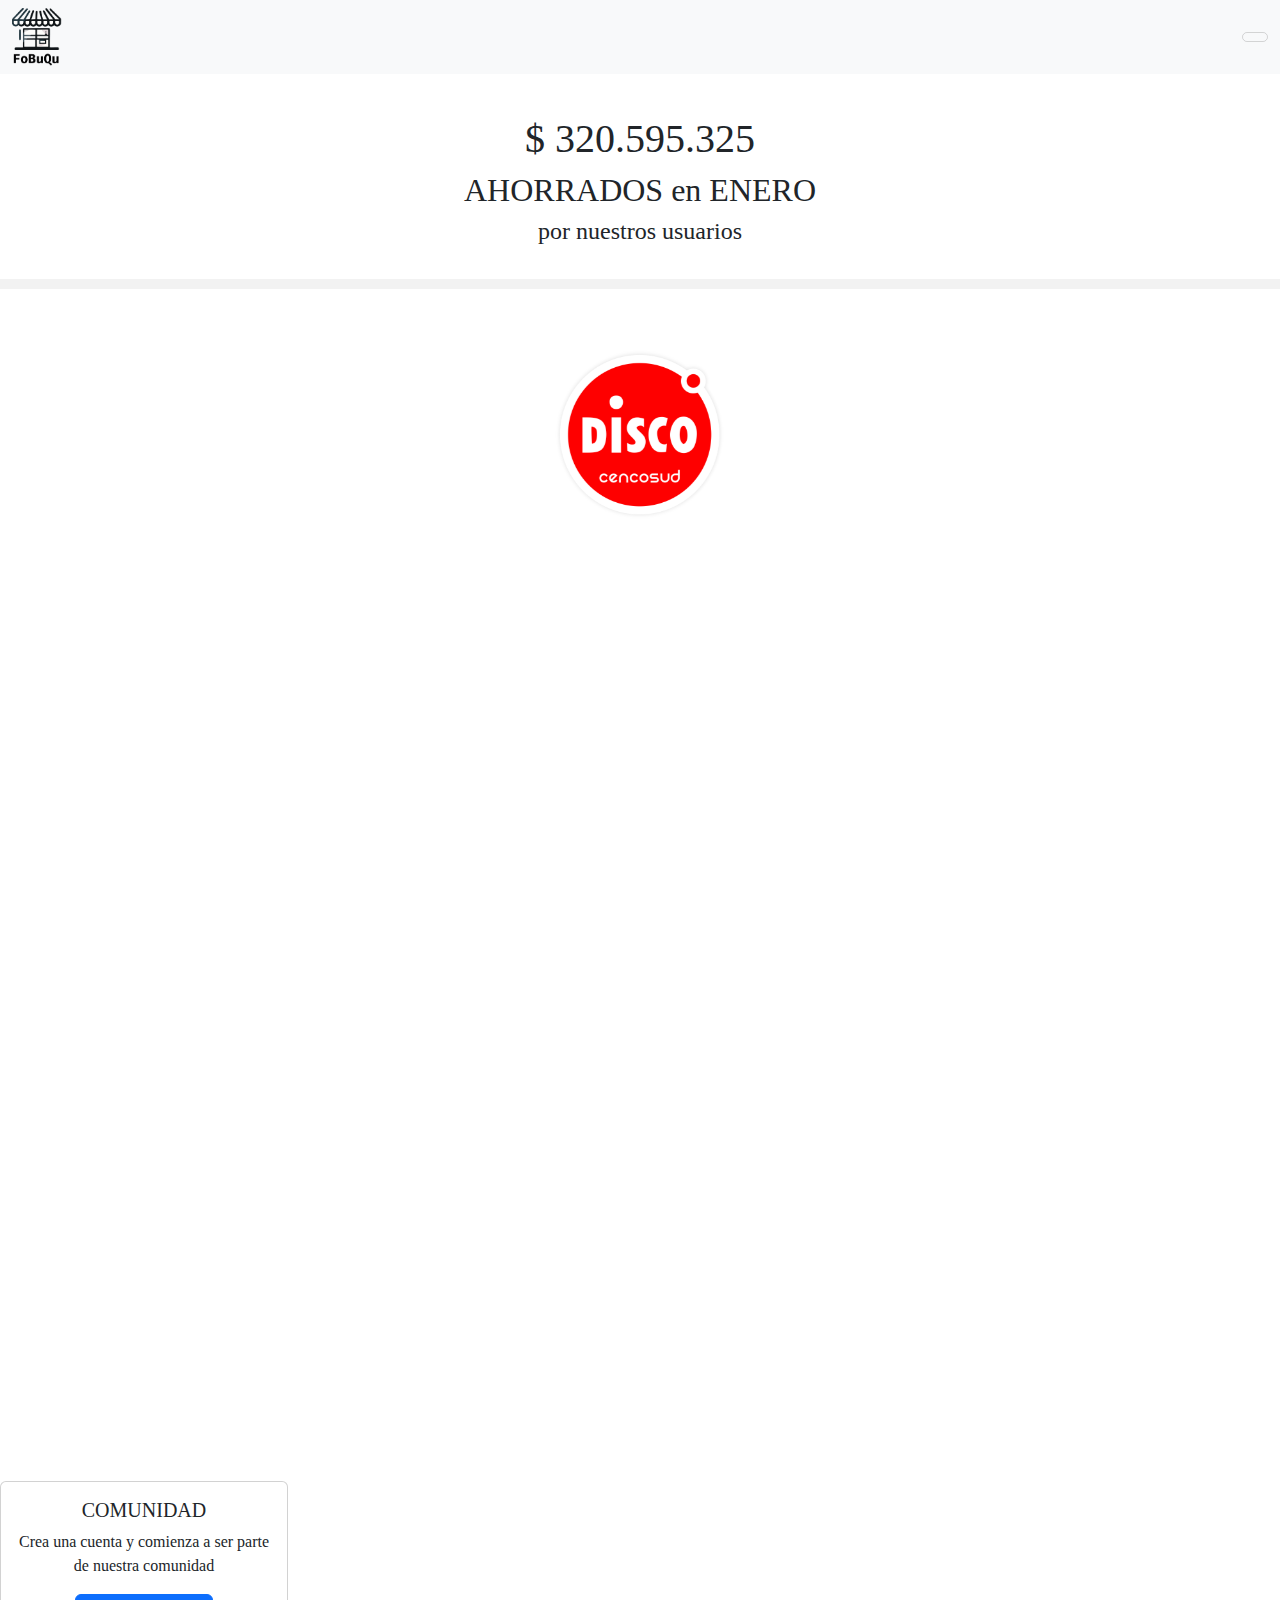
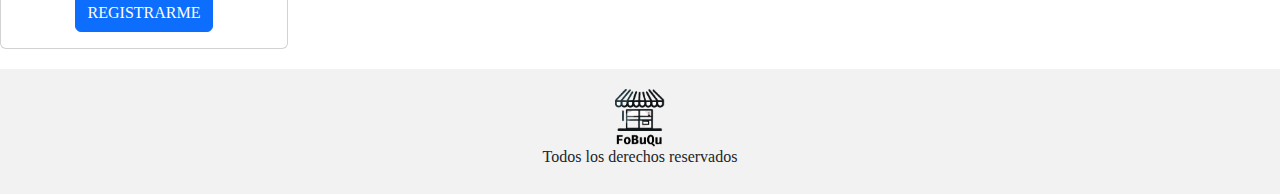
==== index.html @ 247e5d40 "Segunda Pre Entrega" ====
<!DOCTYPE html>
<html lang="es">

<head>
    <meta charset="UTF-8">
    <meta name="viewport" content="width=device-width, initial-scale=1.0">
    <link href="https://cdn.jsdelivr.net/npm/bootstrap@5.3.3/dist/css/bootstrap.min.css" rel="stylesheet" integrity="sha384-QWTKZyjpPEjISv5WaRU9OFeRpok6YctnYmDr5pNlyT2bRjXh0JMhjY6hW+ALEwIH" crossorigin="anonymous">
    <link rel="stylesheet" href="/style.css">
    <link rel="stylesheet" href="https://cdnjs.cloudflare.com/ajax/libs/font-awesome/6.5.1/css/all.min.css" integrity="sha512-DTOQO9RWCH3ppGqcWaEA1BIZOC6xxalwEsw9c2QQeAIftl+Vegovlnee1c9QX4TctnWMn13TZye+giMm8e2LwA==" crossorigin="anonymous" referrerpolicy="no-referrer" />
    <link rel="stylesheet" href="/font/Quicksand-VariableFont_wght.ttf">
    <title>FoBuQu</title>
</head>

<body>
    <header>
        <nav class="navbar bg-body-tertiary fixed-top">
            <div class="container-fluid">
                <a href="/index.html"><img class="logo" src="/multimedia/Logo.png" alt="Logo de FoBuQu"></a>
                <a class="iconoMiCarrito" href="/Pages/micarrito.html"><i class="fa-solid fa-basket-shopping"></i></a>
              <button class="navbar-toggler" type="button" data-bs-toggle="offcanvas" data-bs-target="#offcanvasNavbar" aria-controls="offcanvasNavbar" aria-label="Toggle navigation">
                <i class="fa-solid fa-user"></i>
              </button>
              <div class="offcanvas offcanvas-end" tabindex="-1" id="offcanvasNavbar" aria-labelledby="offcanvasNavbarLabel">
                <div class="offcanvas-header">
                    <i class="fa-solid fa-user"></i>
                  <button type="button" class="btn-close" data-bs-dismiss="offcanvas" aria-label="Close"></button>
                </div>
                <div class="offcanvas-body">
                  <ul class="navbar-nav justify-content-end flex-grow-1 pe-3">
                    <li class="nav-item">
                      <a class="nav-link active" aria-current="page" href="/pages/cuenta.html">Cuenta</a>
                    </li>
                    <li class="nav-item">
                      <a class="nav-link active" aria-current="page" href="#">Comunidad</a>
                    </li>
                    <li class="nav-item">
                      <a class="nav-link active" href="#">Descubre</a>
                    </li>
                    <li class="nav-item dropdown">
                      <a class="nav-link dropdown-toggle" href="#" role="button" data-bs-toggle="dropdown" aria-expanded="false">
                        Configuraciones
                      </a>
                      <ul class="dropdown-menu">
                        <li><a class="dropdown-item" href="#">Idioma</a></li>
                        <li><a class="dropdown-item" href="#">Metodo de Pago</a></li>
                        <li>
                          <hr class="dropdown-divider">
                        </li>
                        <li><a class="dropdown-item alert alert-danger" href="#">Eliminar Cuenta</a></li>
                      </ul>
                    </li>
                  </ul>
                  <form class="d-flex mt-3" role="search">
                    <input class="form-control me-2" type="search" placeholder="Buscar" aria-label="Search">
                    <button class="btn btn-outline-success" type="submit">Buscar</button>
                  </form>
                </div>
              </div>
            </div>
          </nav>
    </header>
    
    <div class="ahorrado">
        <h1>$ 320.595.325</h1>
        <h2>AHORRADOS en ENERO</h2>
        <h4>por nuestros usuarios</h4>
    </div>

    <section>
        <div id="carouselExampleSlidesOnly" class="carousel slide" data-bs-ride="carousel">
            <div class="carousel-inner" class="carousel">
              <div class="carousel-item active">
                <img src="/multimedia/Products & Supermarket/Disco_Logo.png" class="Disco" class="d-block w-100" alt="Logo del Disco">
              </div>
              <div class="carousel-item">
                <img src="/multimedia/Products & Supermarket/Walmart_logo.svg.png" class="Walmart" class="d-block w-100" alt="Logo del Walmart">
              </div>
              <div class="carousel-item">
                <img src="multimedia/Products & Supermarket/Carrefour_Logo.png" class="Carrefour" class="d-block w-100" alt="Logo del Carrefour">
              </div>
              <div class="carousel-item">
                <img src="/multimedia/Products & Supermarket/Coto_Logo.png" class="Coto" class="d-block w-100" alt="Logo del Coto">
              </div>
            </div>
          </div>
    </section>
    
    <p class="promociones">CyberMonday</p>

    <div class="card text-center mb-3" class="call" style="width: 18rem;">
      <div class="card-body">
        <h5 class="card-title">COMUNIDAD</h5>
        <p class="card-text">Crea una cuenta y comienza a ser parte de nuestra comunidad</p>
        <a href="/pages/registrarme.html" class="btn btn-primary">REGISTRARME</a>
      </div>
    </div>
    
    <footer>
        <div>
            <a href="pages/sobrenosotros.html"><img class="sobreNosotros" src="multimedia/Logo.png" alt="Logo de FoBuQu"></a>
        </div>
        <div class="derechosReservados">
            <h6>Todos los derechos reservados</h6>
        </div>
        <div class="redesSociales">
            <a class="x" target="_blank" href="https://twitter.com/"><i class="fa-brands fa-x-twitter"></i></a>
            <a class="instagram" target="_blank" href="https://www.instagram.com/"><i class="fa-brands fa-instagram"></i></a>
            <a class="mensaje" target="_blank" href="pages/contactanos.html"><i class="fa-regular fa-envelope"></i></a>
        </div>
    </footer>

    <script src="https://cdn.jsdelivr.net/npm/bootstrap@5.3.3/dist/js/bootstrap.bundle.min.js" integrity="sha384-YvpcrYf0tY3lHB60NNkmXc5s9fDVZLESaAA55NDzOxhy9GkcIdslK1eN7N6jIeHz" crossorigin="anonymous"></script>
</body>
</html>
---- style.css ----
@font-face {
    font-family: "Quicksand" ;
    src: url(./Font/Quicksand-VariableFont_wght.ttf);
}
*{
    margin: 0;
    padding: 0;
    box-sizing: border-box;
    font-family: Quicksand;
    text-align: center;
}

/* Header */

header{
    font-size: 25px;
    width: 100%;
    margin-bottom: 50px;
    padding: 20px;
    background-color: #33333310;
}
.logo{
    width: 50px;
}
.iconoMiCarrito{
    font-size: 30px;
    color:#000
}
div div i{
    font-size: 25px;
}

/* Body */

.ahorrado{
    text-align: center;
    width: 100%;
    padding: 25px 0px;
    border-bottom: solid #33333310;
    border-width: 10px;
}

section{
    margin: 50px;
}

.Disco{
    height: 15vw;
}
.Walmart{
    height: 10vw;
}
.Carrefour{
    height: 10vw;
}
.Coto{
    height: 10vw;
}

.promociones{
    color: rgba(255, 255, 255, 0);
    background-image: url(/Multimedia/CyberMonday.jpg);
    background-size: 100%;
    height: 100vh;
    background-position: center;
    margin: 0px 10px;
    background-repeat: no-repeat;
}

.call{
    align-items: center;
}

#iconoReporte{
    text-decoration: none;
    color: #000;
}
#iconoComunidad{
    text-decoration: none;
    color: #000;
}
#iconoDescubre{
    text-decoration: none;
    color: #000;
}
#iconoConfiguraciones{
    text-decoration: none;
    color: #000;
}

.registrarme{
    margin: 0 10px;
}
.ingresar{
    margin: 0 10px;
}

/* Footer */

footer{
    margin-top: 20px;
    width: 100%;
    padding: 20px;
    background-color: #33333310;
}

a .sobreNosotros{
    width: 50px;
}
.redesSociales{
    font-size: 40px;
}
.x{
    color: #000;
}
.instagram{
    color: #000;
}
.mensaje{
    color: #000;
}
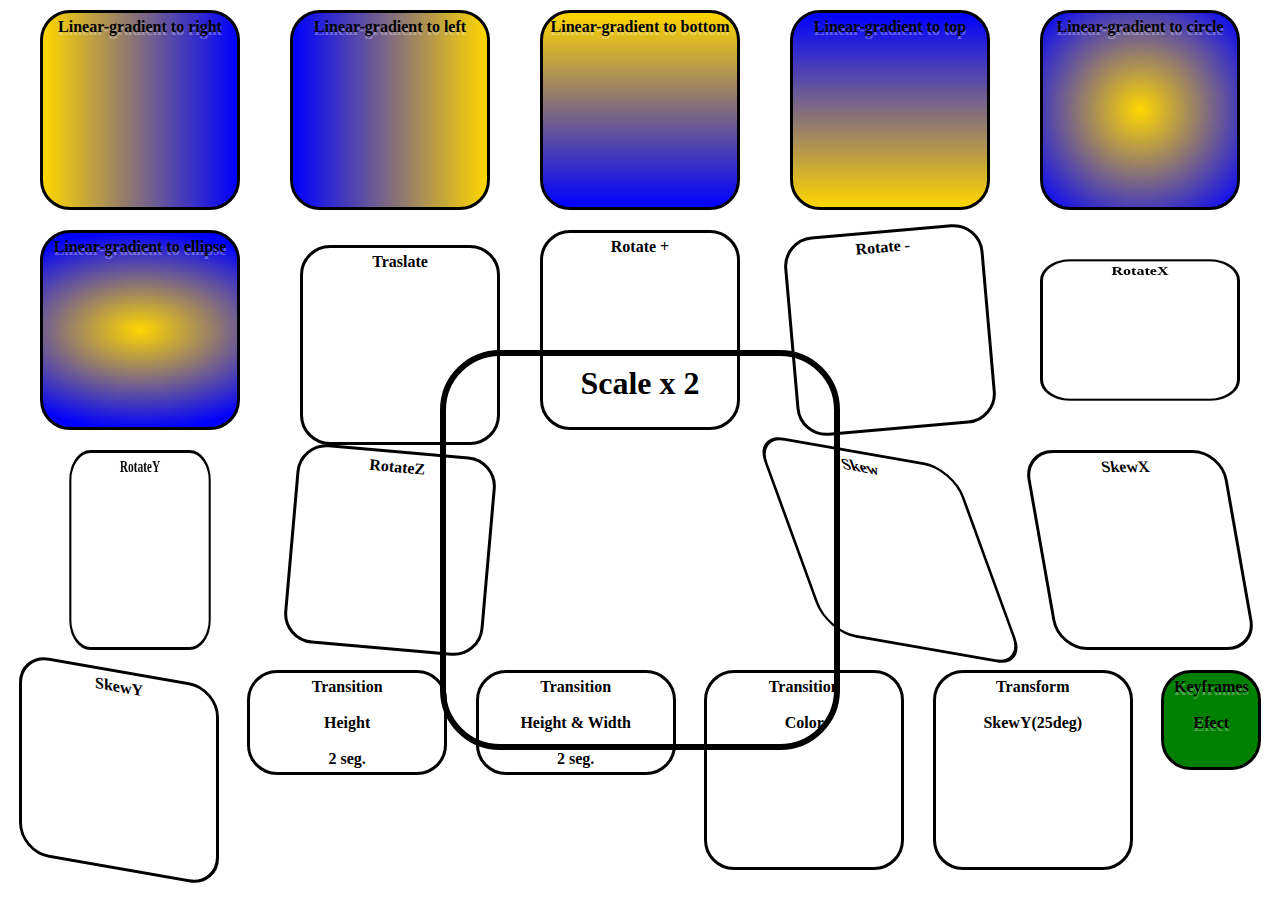
==== commit 18c7c8b1: "Animations" ====
--- a/index.html
+++ b/index.html
@@ -1,114 +1,80 @@
 <!DOCTYPE html>
 <html lang="es">
-
 <head>
     <meta charset="UTF-8">
     <meta name="viewport" content="width=device-width, initial-scale=1.0">
-    <link href="https://cdn.jsdelivr.net/npm/bootstrap@5.3.3/dist/css/bootstrap.min.css" rel="stylesheet" integrity="sha384-QWTKZyjpPEjISv5WaRU9OFeRpok6YctnYmDr5pNlyT2bRjXh0JMhjY6hW+ALEwIH" crossorigin="anonymous">
-    <link rel="stylesheet" href="/style.css">
-    <link rel="stylesheet" href="https://cdnjs.cloudflare.com/ajax/libs/font-awesome/6.5.1/css/all.min.css" integrity="sha512-DTOQO9RWCH3ppGqcWaEA1BIZOC6xxalwEsw9c2QQeAIftl+Vegovlnee1c9QX4TctnWMn13TZye+giMm8e2LwA==" crossorigin="anonymous" referrerpolicy="no-referrer" />
-    <link rel="stylesheet" href="/font/Quicksand-VariableFont_wght.ttf">
-    <title>FoBuQu</title>
+    <link rel="stylesheet" href="style.css">
+    <title>Class 14 - Animaciones</title>
 </head>
-
 <body>
-    <header>
-        <nav class="navbar bg-body-tertiary fixed-top">
-            <div class="container-fluid">
-                <a href="/index.html"><img class="logo" src="/multimedia/Logo.png" alt="Logo de FoBuQu"></a>
-                <a class="iconoMiCarrito" href="/Pages/micarrito.html"><i class="fa-solid fa-basket-shopping"></i></a>
-              <button class="navbar-toggler" type="button" data-bs-toggle="offcanvas" data-bs-target="#offcanvasNavbar" aria-controls="offcanvasNavbar" aria-label="Toggle navigation">
-                <i class="fa-solid fa-user"></i>
-              </button>
-              <div class="offcanvas offcanvas-end" tabindex="-1" id="offcanvasNavbar" aria-labelledby="offcanvasNavbarLabel">
-                <div class="offcanvas-header">
-                    <i class="fa-solid fa-user"></i>
-                  <button type="button" class="btn-close" data-bs-dismiss="offcanvas" aria-label="Close"></button>
-                </div>
-                <div class="offcanvas-body">
-                  <ul class="navbar-nav justify-content-end flex-grow-1 pe-3">
-                    <li class="nav-item">
-                      <a class="nav-link active" aria-current="page" href="/pages/cuenta.html">Cuenta</a>
-                    </li>
-                    <li class="nav-item">
-                      <a class="nav-link active" aria-current="page" href="#">Comunidad</a>
-                    </li>
-                    <li class="nav-item">
-                      <a class="nav-link active" href="#">Descubre</a>
-                    </li>
-                    <li class="nav-item dropdown">
-                      <a class="nav-link dropdown-toggle" href="#" role="button" data-bs-toggle="dropdown" aria-expanded="false">
-                        Configuraciones
-                      </a>
-                      <ul class="dropdown-menu">
-                        <li><a class="dropdown-item" href="#">Idioma</a></li>
-                        <li><a class="dropdown-item" href="#">Metodo de Pago</a></li>
-                        <li>
-                          <hr class="dropdown-divider">
-                        </li>
-                        <li><a class="dropdown-item alert alert-danger" href="#">Eliminar Cuenta</a></li>
-                      </ul>
-                    </li>
-                  </ul>
-                  <form class="d-flex mt-3" role="search">
-                    <input class="form-control me-2" type="search" placeholder="Buscar" aria-label="Search">
-                    <button class="btn btn-outline-success" type="submit">Buscar</button>
-                  </form>
-                </div>
-              </div>
-            </div>
-          </nav>
-    </header>
-    
-    <div class="ahorrado">
-        <h1>$ 320.595.325</h1>
-        <h2>AHORRADOS en ENERO</h2>
-        <h4>por nuestros usuarios</h4>
+    <div id="Linear-gradient-to-righ">
+        <p>Linear-gradient to right</p>
     </div>
-
-    <section>
-        <div id="carouselExampleSlidesOnly" class="carousel slide" data-bs-ride="carousel">
-            <div class="carousel-inner" class="carousel">
-              <div class="carousel-item active">
-                <img src="/multimedia/Products & Supermarket/Disco_Logo.png" class="Disco" class="d-block w-100" alt="Logo del Disco">
-              </div>
-              <div class="carousel-item">
-                <img src="/multimedia/Products & Supermarket/Walmart_logo.svg.png" class="Walmart" class="d-block w-100" alt="Logo del Walmart">
-              </div>
-              <div class="carousel-item">
-                <img src="multimedia/Products & Supermarket/Carrefour_Logo.png" class="Carrefour" class="d-block w-100" alt="Logo del Carrefour">
-              </div>
-              <div class="carousel-item">
-                <img src="/multimedia/Products & Supermarket/Coto_Logo.png" class="Coto" class="d-block w-100" alt="Logo del Coto">
-              </div>
-            </div>
-          </div>
-    </section>
-    
-    <p class="promociones">CyberMonday</p>
-
-    <div class="card text-center mb-3" class="call" style="width: 18rem;">
-      <div class="card-body">
-        <h5 class="card-title">COMUNIDAD</h5>
-        <p class="card-text">Crea una cuenta y comienza a ser parte de nuestra comunidad</p>
-        <a href="/pages/registrarme.html" class="btn btn-primary">REGISTRARME</a>
-      </div>
+    <div id="Linear-gradient-to-left">
+        <p>Linear-gradient to left</p>
     </div>
-    
-    <footer>
-        <div>
-            <a href="pages/sobrenosotros.html"><img class="sobreNosotros" src="multimedia/Logo.png" alt="Logo de FoBuQu"></a>
-        </div>
-        <div class="derechosReservados">
-            <h6>Todos los derechos reservados</h6>
-        </div>
-        <div class="redesSociales">
-            <a class="x" target="_blank" href="https://twitter.com/"><i class="fa-brands fa-x-twitter"></i></a>
-            <a class="instagram" target="_blank" href="https://www.instagram.com/"><i class="fa-brands fa-instagram"></i></a>
-            <a class="mensaje" target="_blank" href="pages/contactanos.html"><i class="fa-regular fa-envelope"></i></a>
-        </div>
-    </footer>
-
-    <script src="https://cdn.jsdelivr.net/npm/bootstrap@5.3.3/dist/js/bootstrap.bundle.min.js" integrity="sha384-YvpcrYf0tY3lHB60NNkmXc5s9fDVZLESaAA55NDzOxhy9GkcIdslK1eN7N6jIeHz" crossorigin="anonymous"></script>
-</body>
+    <div id="Linear-gradient-to-bottom">
+        <p>Linear-gradient to bottom</p>
+    </div>
+    <div id="Linear-gradient-to-top">
+        <p>Linear-gradient to top</p>
+    </div>
+    <div id="Radial-gradient-circle">
+        <p>Linear-gradient to circle</p>
+    </div>
+    <div id="Radial-gradient-ellipse">
+        <p>Linear-gradient to ellipse</p>
+    </div>
+    <div id="Traslate">
+        <p>Traslate</p>
+    </div>
+    <div id="Rotate+">
+        <p>Rotate +</p>
+    </div>
+    <div id="Rotate-">
+        <p>Rotate -</p>
+    </div>
+    <div id="RotateX">
+        <p>RotateX</p>
+    </div>
+    <div id="RotateY">
+        <p>RotateY</p>
+    </div>
+    <div id="RotateZ">
+        <p>RotateZ</p>
+    </div>
+    <div id="Scale">
+        <p>Scale x 2</p>
+    </div>
+    <div id="Skew">
+        <p>Skew</p>
+    </div>
+    <div id="SkewX">
+        <p>SkewX</p>
+    </div>
+    <div id="SkewY">
+        <p>SkewY</p>
+    </div>
+    <div id="Transition-height">
+        <p>Transition</p><br>
+        <p>Height</p><br>
+        <p>2 seg.</p>
+    </div>
+    <div id="Transition-height-width">
+        <p>Transition</p><br>
+        <p>Height & Width</p><br>
+        <p>2 seg.</p>
+    </div>
+    <div id="Color">
+        <p>Transition</p><br>
+        <p>Color</p>
+    </div>
+    <div id="Transform-SkewY">
+        <p>Transform</p><br>
+        <p>SkewY(25deg)</p>
+    </div>
+    <div id="Keyframes">
+        <p>Keyframes</p><br>
+        <p>Efect</p>
+    </div>
 </html>--- a/style.css
+++ b/style.css
@@ -1,121 +1,124 @@
-@font-face {
-    font-family: "Quicksand" ;
-    src: url(./Font/Quicksand-VariableFont_wght.ttf);
-}
 *{
+    padding: 0;
     margin: 0;
-    padding: 0;
     box-sizing: border-box;
-    font-family: Quicksand;
-    text-align: center;
 }
 
-/* Header */
-
-header{
-    font-size: 25px;
-    width: 100%;
-    margin-bottom: 50px;
-    padding: 20px;
-    background-color: #33333310;
-}
-.logo{
-    width: 50px;
-}
-.iconoMiCarrito{
-    font-size: 30px;
-    color:#000
-}
-div div i{
-    font-size: 25px;
+body{
+    display: flex;
+    flex-direction: row;
+    justify-content: space-evenly;
+    flex-wrap: wrap;
+    text-align: center;
+    align-content: space-between;
 }
 
-/* Body */
-
-.ahorrado{
-    text-align: center;
-    width: 100%;
-    padding: 25px 0px;
-    border-bottom: solid #33333310;
-    border-width: 10px;
+div{
+    height: 200px;
+    width: 200px;
+    border: solid 3px;
+    border-radius: 30px;
+    padding: 5px;
+    margin: 10px;
+    font-weight: bolder;
 }
 
-section{
-    margin: 50px;
+p{
+    text-shadow: 0px 3px rgba(255, 255, 255, 0.315); 
 }
 
-.Disco{
-    height: 15vw;
+#Linear-gradient-to-righ{
+    background-image: linear-gradient(to right, gold, blue);
 }
-.Walmart{
-    height: 10vw;
+#Linear-gradient-to-left{
+    background-image: linear-gradient(to left, gold, blue);
 }
-.Carrefour{
-    height: 10vw;
+#Linear-gradient-to-bottom{
+    background-image: linear-gradient(to bottom, gold, blue);
 }
-.Coto{
-    height: 10vw;
+#Linear-gradient-to-top{
+    background-image: linear-gradient(to top, gold, blue);
+}
+#Radial-gradient-circle{
+    background-image: radial-gradient(circle, gold, blue);
+}
+#Radial-gradient-ellipse{
+    background-image: radial-gradient(ellipse 175px 100px, gold, blue);
+}
+#Traslate{
+    transform: translate(10px, 15px);
+}
+#Rotate+{
+    transform: rotate(5deg);
+}
+#Rotate-{
+    transform: rotate(-5deg);
+}
+#RotateX{
+    transform: rotateX(45deg);
+}
+#RotateY{
+    transform: rotateY(45deg);
+}
+#RotateZ{
+    transform: rotateZ(5deg);
+}
+#Scale{
+    transform: scale(2);
+}
+#Skew{
+    transform: skew(20deg, 10deg);
+}
+#SkewX{
+    transform: skewX(10deg);
+}
+#SkewY{
+    transform: skewY(10deg);
+}
+#Transition-height{
+    height: 105px;
+    transition: 2s;
+}
+#Transition-height:hover{
+    height: 200px;
+}
+#Transition-height-width{
+    height: 105px;
+    transition: height 2s, width 1s;
+}
+#Transition-height-width:hover{
+    height: 200px;
+    width: 250px;
+}
+#Color{
+    transition: all 2s;
+}
+#Color:hover{
+    background-color: gold;
+}
+#Transform-SkewY{
+    background-color: rgba(255, 0, 0, 0.0.9);
+}
+#Transform-SkewY:hover{
+    padding: 20px;
+    transform: skewY(25deg);
 }
 
-.promociones{
-    color: rgba(255, 255, 255, 0);
-    background-image: url(/Multimedia/CyberMonday.jpg);
-    background-size: 100%;
-    height: 100vh;
-    background-position: center;
-    margin: 0px 10px;
-    background-repeat: no-repeat;
+@keyframes Efect{
+    0%{width: 100px;}
+    10%{width: 50px;}
+    25%{width: 300px;}
+    50%{width: 200px; background-color: red;}
+    75%{width: 300px;}
+    100%{width: 100px; background-color: green;}
 }
-
-.call{
-    align-items: center;
-}
-
-#iconoReporte{
-    text-decoration: none;
-    color: #000;
-}
-#iconoComunidad{
-    text-decoration: none;
-    color: #000;
-}
-#iconoDescubre{
-    text-decoration: none;
-    color: #000;
-}
-#iconoConfiguraciones{
-    text-decoration: none;
-    color: #000;
-}
-
-.registrarme{
-    margin: 0 10px;
-}
-.ingresar{
-    margin: 0 10px;
-}
-
-/* Footer */
-
-footer{
-    margin-top: 20px;
-    width: 100%;
-    padding: 20px;
-    background-color: #33333310;
-}
-
-a .sobreNosotros{
-    width: 50px;
-}
-.redesSociales{
-    font-size: 40px;
-}
-.x{
-    color: #000;
-}
-.instagram{
-    color: #000;
-}
-.mensaje{
-    color: #000;
+#Keyframes{
+    width: 100px;
+    height: 100px;
+    background-color: green;
+    animation-name: Efect;
+    animation-iteration-count: infinite;
+    animation-timing-function: ease-in;
+    animation-duration: 2s;
+    animation-delay: 10s;
 }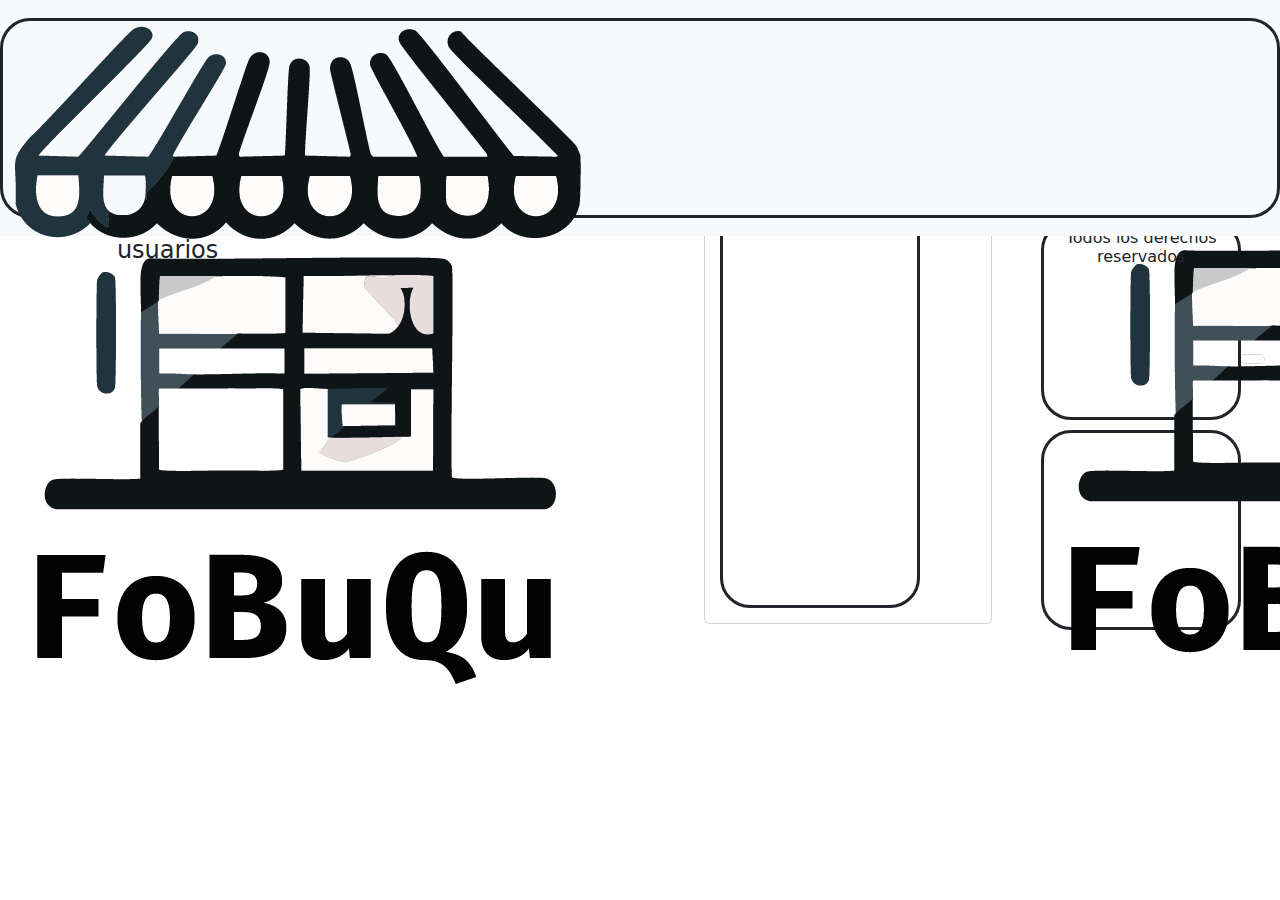
==== commit 584d9ae3: "Correcion links archivos" ====
--- a/index.html
+++ b/index.html
@@ -1,80 +1,114 @@
 <!DOCTYPE html>
 <html lang="es">
+
 <head>
     <meta charset="UTF-8">
     <meta name="viewport" content="width=device-width, initial-scale=1.0">
+    <link href="https://cdn.jsdelivr.net/npm/bootstrap@5.3.3/dist/css/bootstrap.min.css" rel="stylesheet" integrity="sha384-QWTKZyjpPEjISv5WaRU9OFeRpok6YctnYmDr5pNlyT2bRjXh0JMhjY6hW+ALEwIH" crossorigin="anonymous">
+    <link rel="stylesheet" href="https://cdnjs.cloudflare.com/ajax/libs/font-awesome/6.5.1/css/all.min.css" integrity="sha512-DTOQO9RWCH3ppGqcWaEA1BIZOC6xxalwEsw9c2QQeAIftl+Vegovlnee1c9QX4TctnWMn13TZye+giMm8e2LwA==" crossorigin="anonymous" referrerpolicy="no-referrer" />
+    <link rel="stylesheet" href="font/Quicksand-VariableFont_wght.ttf">
     <link rel="stylesheet" href="style.css">
-    <title>Class 14 - Animaciones</title>
+    <title>FoBuQu</title>
 </head>
+
 <body>
-    <div id="Linear-gradient-to-righ">
-        <p>Linear-gradient to right</p>
+    <header>
+        <nav class="navbar bg-body-tertiary fixed-top">
+            <div class="container-fluid">
+                <a href="index.html"><img class="logo" src="multimedia/Logo.png" alt="Logo de FoBuQu"></a>
+                <a class="iconoMiCarrito" href="pages/micarrito.html"><i class="fa-solid fa-basket-shopping"></i></a>
+              <button class="navbar-toggler" type="button" data-bs-toggle="offcanvas" data-bs-target="#offcanvasNavbar" aria-controls="offcanvasNavbar" aria-label="Toggle navigation">
+                <i class="fa-solid fa-user"></i>
+              </button>
+              <div class="offcanvas offcanvas-end" tabindex="-1" id="offcanvasNavbar" aria-labelledby="offcanvasNavbarLabel">
+                <div class="offcanvas-header">
+                    <i class="fa-solid fa-user"></i>
+                  <button type="button" class="btn-close" data-bs-dismiss="offcanvas" aria-label="Close"></button>
+                </div>
+                <div class="offcanvas-body">
+                  <ul class="navbar-nav justify-content-end flex-grow-1 pe-3">
+                    <li class="nav-item">
+                      <a class="nav-link active" aria-current="page" href="pages/cuenta.html">Cuenta</a>
+                    </li>
+                    <li class="nav-item">
+                      <a class="nav-link active" aria-current="page" href="#">Comunidad</a>
+                    </li>
+                    <li class="nav-item">
+                      <a class="nav-link active" href="#">Descubre</a>
+                    </li>
+                    <li class="nav-item dropdown">
+                      <a class="nav-link dropdown-toggle" href="#" role="button" data-bs-toggle="dropdown" aria-expanded="false">
+                        Configuraciones
+                      </a>
+                      <ul class="dropdown-menu">
+                        <li><a class="dropdown-item" href="#">Idioma</a></li>
+                        <li><a class="dropdown-item" href="#">Metodo de Pago</a></li>
+                        <li>
+                          <hr class="dropdown-divider">
+                        </li>
+                        <li><a class="dropdown-item alert alert-danger" href="#">Eliminar Cuenta</a></li>
+                      </ul>
+                    </li>
+                  </ul>
+                  <form class="d-flex mt-3" role="search">
+                    <input class="form-control me-2" type="search" placeholder="Buscar" aria-label="Search">
+                    <button class="btn btn-outline-success" type="submit">Buscar</button>
+                  </form>
+                </div>
+              </div>
+            </div>
+          </nav>
+    </header>
+    
+    <div class="ahorrado">
+        <h1>$ 320.595.325</h1>
+        <h2>AHORRADOS en ENERO</h2>
+        <h4>por nuestros usuarios</h4>
     </div>
-    <div id="Linear-gradient-to-left">
-        <p>Linear-gradient to left</p>
+
+    <section>
+        <div id="carouselExampleSlidesOnly" class="carousel slide" data-bs-ride="carousel">
+            <div class="carousel-inner" class="carousel">
+              <div class="carousel-item active">
+                <img src="multimedia/Products & Supermarket/Disco_Logo.png" class="Disco" class="d-block w-100" alt="Logo del Disco">
+              </div>
+              <div class="carousel-item">
+                <img src="multimedia/Products & Supermarket/Walmart_logo.svg.png" class="Walmart" class="d-block w-100" alt="Logo del Walmart">
+              </div>
+              <div class="carousel-item">
+                <img src="multimedia/Products & Supermarket/Carrefour_Logo.png" class="Carrefour" class="d-block w-100" alt="Logo del Carrefour">
+              </div>
+              <div class="carousel-item">
+                <img src="multimedia/Products & Supermarket/Coto_Logo.png" class="Coto" class="d-block w-100" alt="Logo del Coto">
+              </div>
+            </div>
+          </div>
+    </section>
+    
+    <p class="promociones">CyberMonday</p>
+
+    <div class="card text-center mb-3" class="call" style="width: 18rem;">
+      <div class="card-body">
+        <h5 class="card-title">COMUNIDAD</h5>
+        <p class="card-text">Crea una cuenta y comienza a ser parte de nuestra comunidad</p>
+        <a href="pages/registrarme.html" class="btn btn-primary">REGISTRARME</a>
+      </div>
     </div>
-    <div id="Linear-gradient-to-bottom">
-        <p>Linear-gradient to bottom</p>
-    </div>
-    <div id="Linear-gradient-to-top">
-        <p>Linear-gradient to top</p>
-    </div>
-    <div id="Radial-gradient-circle">
-        <p>Linear-gradient to circle</p>
-    </div>
-    <div id="Radial-gradient-ellipse">
-        <p>Linear-gradient to ellipse</p>
-    </div>
-    <div id="Traslate">
-        <p>Traslate</p>
-    </div>
-    <div id="Rotate+">
-        <p>Rotate +</p>
-    </div>
-    <div id="Rotate-">
-        <p>Rotate -</p>
-    </div>
-    <div id="RotateX">
-        <p>RotateX</p>
-    </div>
-    <div id="RotateY">
-        <p>RotateY</p>
-    </div>
-    <div id="RotateZ">
-        <p>RotateZ</p>
-    </div>
-    <div id="Scale">
-        <p>Scale x 2</p>
-    </div>
-    <div id="Skew">
-        <p>Skew</p>
-    </div>
-    <div id="SkewX">
-        <p>SkewX</p>
-    </div>
-    <div id="SkewY">
-        <p>SkewY</p>
-    </div>
-    <div id="Transition-height">
-        <p>Transition</p><br>
-        <p>Height</p><br>
-        <p>2 seg.</p>
-    </div>
-    <div id="Transition-height-width">
-        <p>Transition</p><br>
-        <p>Height & Width</p><br>
-        <p>2 seg.</p>
-    </div>
-    <div id="Color">
-        <p>Transition</p><br>
-        <p>Color</p>
-    </div>
-    <div id="Transform-SkewY">
-        <p>Transform</p><br>
-        <p>SkewY(25deg)</p>
-    </div>
-    <div id="Keyframes">
-        <p>Keyframes</p><br>
-        <p>Efect</p>
-    </div>
+    
+    <footer>
+        <div>
+            <a href="pages/sobrenosotros.html"><img class="sobreNosotros" src="multimedia/Logo.png" alt="Logo de FoBuQu"></a>
+        </div>
+        <div class="derechosReservados">
+            <h6>Todos los derechos reservados</h6>
+        </div>
+        <div class="redesSociales">
+            <a class="x" target="_blank" href="https://twitter.com/"><i class="fa-brands fa-x-twitter"></i></a>
+            <a class="instagram" target="_blank" href="https://www.instagram.com/"><i class="fa-brands fa-instagram"></i></a>
+            <a class="mensaje" target="_blank" href="pages/contactanos.html"><i class="fa-regular fa-envelope"></i></a>
+        </div>
+    </footer>
+
+    <script src="https://cdn.jsdelivr.net/npm/bootstrap@5.3.3/dist/js/bootstrap.bundle.min.js" integrity="sha384-YvpcrYf0tY3lHB60NNkmXc5s9fDVZLESaAA55NDzOxhy9GkcIdslK1eN7N6jIeHz" crossorigin="anonymous"></script>
+</body>
 </html>